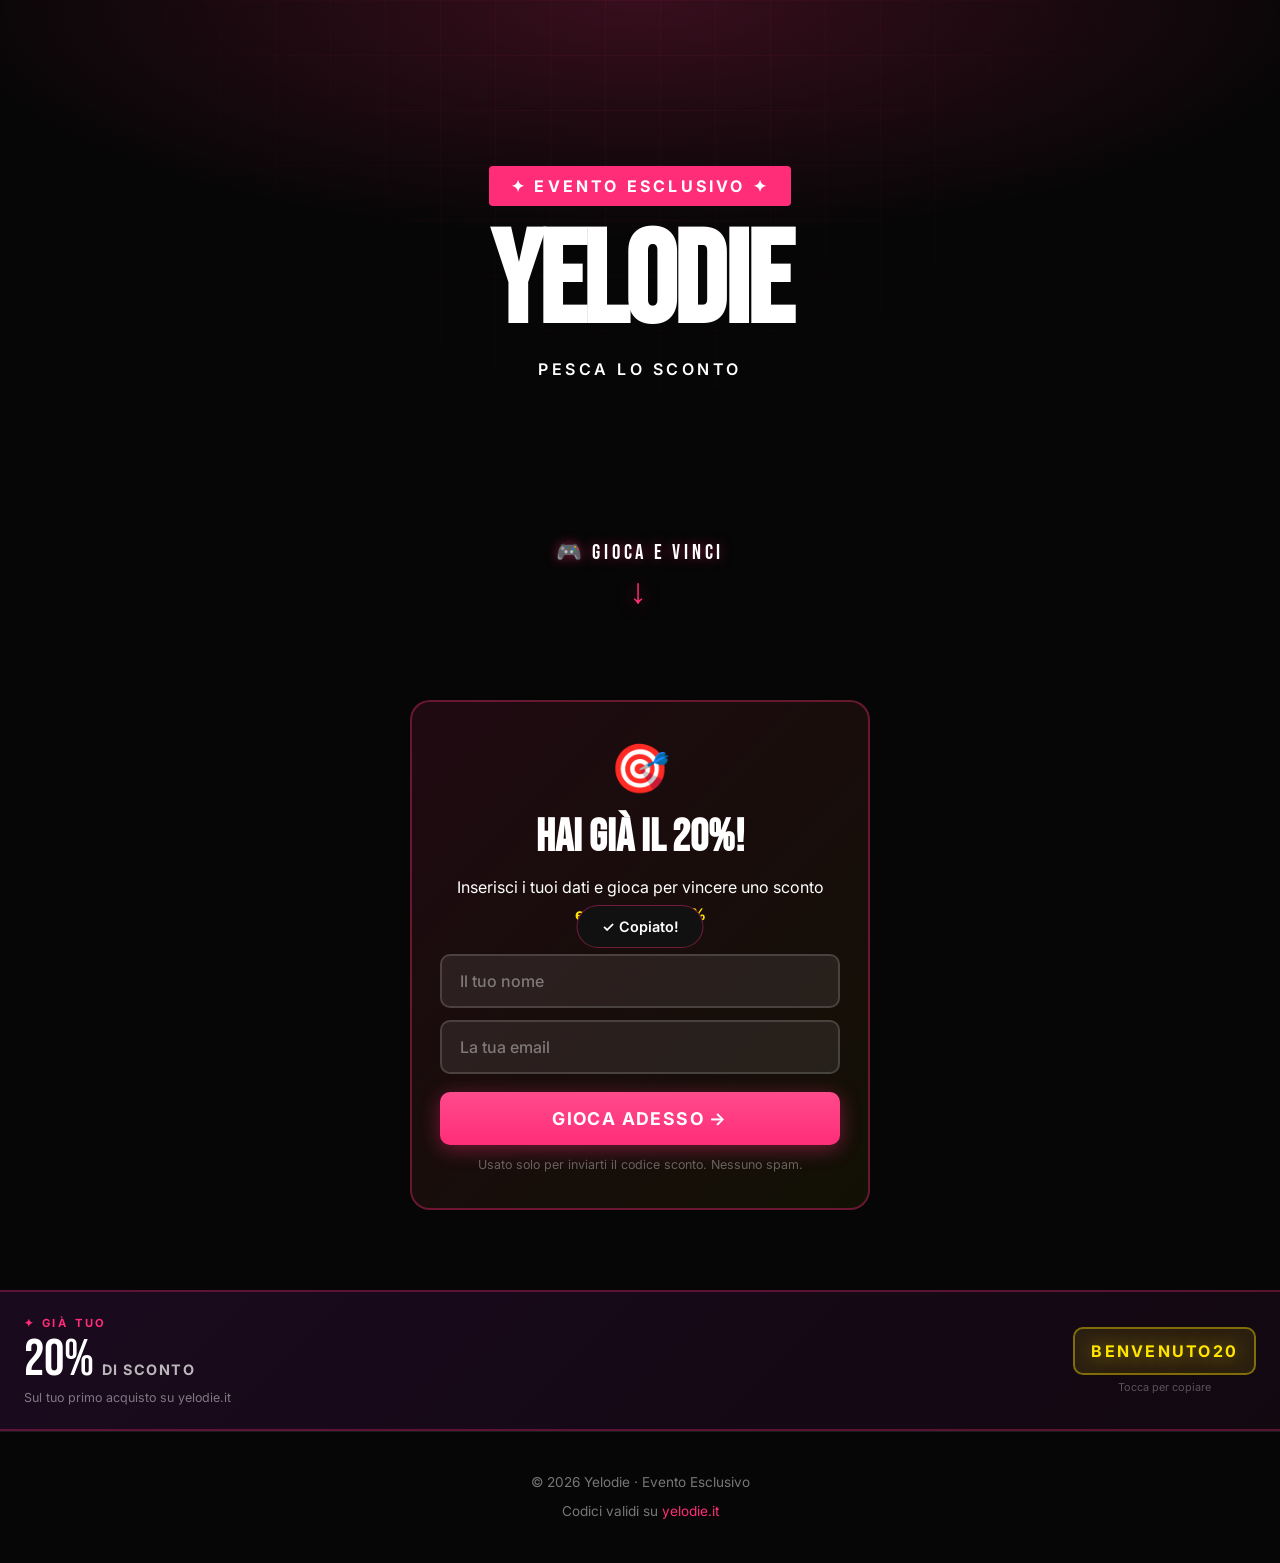
==== index.html @ d53cf32e "Remove closing div tag from index.html" ====
<!DOCTYPE html>
<html lang="it">
<head>
  <meta charset="UTF-8" />
  <meta name="viewport" content="width=device-width, initial-scale=1.0, maximum-scale=1.0" />
  <title>Yelodie × Evento Esclusivo</title>
  <link rel="stylesheet" href="style.css" />
  <link href="https://fonts.googleapis.com/css2?family=Bebas+Neue&family=Inter:wght@400;600;700;900&display=swap" rel="stylesheet" />
</head>
<body>

  <!-- HERO -->
  <section class="hero">
    <div class="hero-bg"></div>
    <div class="hero-grid"></div>
    <div class="hero-content">
      <span class="event-tag">✦ Evento Esclusivo ✦</span>
      <h1 class="hero-title">
        YELODIE
        <span class="accent"></span>
      </h1>
      <p class="hero-subtitle">PESCA LO SCONTO</p>
      <div class="hero-info">
        </div>
    </div>
    <div class="scroll-hint">
      <div class="scroll-line"></div>
      🎮 GIOCA E VINCI
      <div class="scroll-arrow">↓</div>
    </div>
  </section>


  <!-- FORM EMAIL -->
  <section class="form-section" id="formSection">
    <div class="form-box">
      <div class="form-icon">🎯</div>
      <h2 class="form-title">HAI GIÀ IL 20%!</h2>
      <p class="form-desc">Inserisci i tuoi dati e gioca per vincere uno sconto <strong>extra fino al 50%</strong></p>
      <div class="form-fields">
        <input type="text"  id="inputNome"  class="form-input" placeholder="Il tuo nome" autocomplete="given-name" />
        <input type="email" id="inputEmail" class="form-input" placeholder="La tua email" autocomplete="email" />
      </div>
      <button class="form-btn" onclick="submitForm()">GIOCA ADESSO →</button>
      <p class="form-privacy">Usato solo per inviarti il codice sconto. Nessuno spam.</p>
    </div>
  </section>

  <!-- ARCADE -->
  <section class="arcade-section" id="arcadeSection" style="display:none;">
    <span class="section-label">✦ Mini Gioco ✦</span>
    <h2 class="section-title">PESCA<br>LO SCONTO</h2>
    <p class="section-desc">
      Premi <strong>GIOCA</strong> per far partire la gru, poi premi <strong>FERMA</strong> al momento giusto!
    </p>

    <div class="machine-wrapper">
      <div class="machine" id="machine">
        <div class="machine-top">
          <span class="machine-brand">YELODIE CLAW</span>
          <div class="machine-lights">
            <div class="light"></div><div class="light"></div>
            <div class="light"></div><div class="light"></div>
          </div>
        </div>

        <div class="machine-glass" id="glass">
          <div class="claw-rail"></div>
          <!-- Claw -->
          <div class="claw-arm" id="clawArm">
            <div class="claw-wire" id="clawWire"></div>
            <div class="claw-head">
              <div class="claw-prong lp"></div>
              <div class="claw-prong mp"></div>
              <div class="claw-prong rp"></div>
            </div>
          </div>
          <!-- Balls -->
          <div class="pb ball-25" id="b25a" style="left:8%;bottom:62%">25%</div>
          <div class="pb ball-25" id="b25b" style="left:30%;bottom:45%">25%</div>
          <div class="pb ball-25" id="b25c" style="left:54%;bottom:58%">25%</div>
          <div class="pb ball-25" id="b25d" style="left:72%;bottom:40%">25%</div>
          <div class="pb ball-30" id="b30a" style="left:18%;bottom:26%">30%</div>
          <div class="pb ball-30" id="b30b" style="left:62%;bottom:24%">30%</div>
          <div class="pb ball-35" id="b35"  style="left:40%;bottom:12%">35%</div>
          <div class="pb ball-40" id="b40"  style="left:78%;bottom:10%">40%</div>
          <div class="pb ball-45" id="b45"  style="left:22%;bottom:10%">45%</div>
          <div class="pb ball-50" id="b50"  style="left:50%;bottom:6%">50%</div>
        </div>

        <div class="machine-bottom">
          <button class="play-btn" id="playBtn" onclick="handleBtn()">🎮 GIOCA</button>
        </div>
      </div>
    </div>

    <!-- No win -->
    <div class="no-win-box" id="noWinBox" style="display:none;">
      <p class="no-win-text" id="noWinText">Non hai preso niente! Riprova 🎯</p>
    </div>

    <!-- Ultimo premio -->
    <div class="last-prize-box" id="lastPrizeBox" style="display:none;">
      <div class="last-prize-label">🏆 SCONTO EXTRA VINTO</div>
      <div class="last-prize-amount" id="lastPrizeAmount">25%</div>
      <div class="last-prize-sub">Sommalo al tuo 20% garantito!</div>
      <div class="last-prize-code" id="lastPrizeCode" onclick="copyLastCode()">COSMO25FBK</div>
      <p class="copy-hint">Tocca il codice per copiarlo</p>
    </div>
  </section>

  <!-- MODAL VINTO -->
  <div class="modal-overlay" id="modalOverlay">
    <div class="modal">
      <div class="modal-bar"></div>
      <div class="modal-emoji" id="mEmoji">🎉</div>
      <div class="modal-title">HAI VINTO!</div>
      <div class="modal-prize" id="mPrize">25%</div>
      <p class="modal-desc" id="mDesc">Usa il codice su yelodie.it</p>
      <div class="modal-code-label">IL TUO CODICE SCONTO</div>
      <div class="modal-code" id="mCode" onclick="copyCode()">COSMO25FBK</div>
      <p class="copy-hint">Tocca per copiare</p>
      <button class="modal-close" onclick="closeModal()">Chiudi →</button>
    </div>
  </div>

  <!-- TOAST -->
  <div class="toast" id="toast">✓ Copiato!</div>

    <!-- BANNER 20% -->
  <section class="banner-20">
    <div class="banner-left">
      <span class="banner-tag">✦ GIÀ TUO</span>
      <div class="banner-pct">20% <span class="banner-pct-label">DI SCONTO</span></div>
      <p class="banner-sub">Sul tuo primo acquisto su yelodie.it</p>
    </div>
    <div class="banner-right">
      <div class="banner-code" onclick="copyBannerCode()">BENVENUTO20</div>
      <p class="banner-copy-hint">Tocca per copiare</p>
    </div>
  </section>

  <!-- FOOTER -->
  <footer>
    <p>© 2026 Yelodie · Evento Esclusivo</p>
    <p>Codici validi su <a href="https://yelodie.it">yelodie.it</a></p>
  </footer>

<script>
const SHEET_URL = 'https://script.google.com/macros/s/AKfycbxO4xCHRSgabevQDEUyM0PKO_aLv2AO-v0N8c-eRLVL5BZCHzT-ZhnQfgWT4xios9XHCg/exec';
const KEY       = 'yelodie_plays';
const KEY_WON   = 'yelodie_won';
const KEY_USER  = 'yelodie_user';

let plays    = parseInt(localStorage.getItem(KEY) || '0');
let wonList  = (localStorage.getItem(KEY_WON) || '').split(',').filter(Boolean);
let userData = JSON.parse(localStorage.getItem(KEY_USER) || 'null');
let busy     = false;
let curCode  = '';

// Stato gru
let clawMoving   = false;  // sta scorrendo sinistra/destra
let clawX        = 50;     // posizione % attuale
let clawDir      = 1;      // direzione: 1=destra, -1=sinistra
let clawSpeed    = 0.4;    // % per frame
let animFrame    = null;

const ALL_PRIZES = [
  { amount:'50%', code:'SHOW50NXT',   desc:'INCREDIBILE! 50% extra — totale 70% su tutto!', emoji:'👑', ballIds:['b50'],              catchZone: 0.001 },
  { amount:'45%', code:'EXPO45WQR',   desc:'Fantastico! 45% extra sul sito Yelodie!',        emoji:'🔥', ballIds:['b45'],              catchZone: 0.005 },
  { amount:'40%', code:'FIERA40KPM',  desc:'Wow! 40% di sconto extra!',                      emoji:'💎', ballIds:['b40'],              catchZone: 0.015   },
  { amount:'35%', code:'BOLOGNA35ZV', desc:'Ottimo! 35% extra da usare su yelodie.it!',      emoji:'⭐', ballIds:['b35'],              catchZone: 0.1 },
  { amount:'30%', code:'PROF30XNQ',   desc:'Bravo! Hai pescato il 30% di sconto extra!',     emoji:'🎯', ballIds:['b30a','b30b'],      catchZone: 0.3  },
  { amount:'25%', code:'COSMO25FBK',  desc:'Hai pescato il 25% extra! Sommalo al 20%!',      emoji:'🎉', ballIds:['b25a','b25b','b25c','b25d'], catchZone: 1  },
];

// Posizioni delle palline (left% del centro pallina)
const BALL_POSITIONS = {
  b25a: 8+3,  b25b: 30+3, b25c: 54+3, b25d: 72+3,
  b30a: 18+3, b30b: 62+3,
  b35: 40+3,
  b40: 78+3,
  b45: 22+3,
  b50: 50+3
};

const sleep = ms => new Promise(r => setTimeout(r, ms));

// ── INIT ──────────────────────────────────────────────
if (userData) showArcade();

wonList.forEach(amt => hideBalls(amt));

const lastWon = localStorage.getItem('yelodie_last_won');
if (lastWon) {
  try {
    const lw = JSON.parse(lastWon);
    showLastPrize(lw.amount, lw.code);
  } catch(e) {}
}

// ── FORM ──────────────────────────────────────────────
function submitForm() {
  const nome  = document.getElementById('inputNome').value.trim();
  const email = document.getElementById('inputEmail').value.trim();

  if (!nome) { showToast('Inserisci il tuo nome!'); return; }
  if (!email || !email.includes('@')) { showToast('Email non valida!'); return; }

  userData = { nome, email };
  localStorage.setItem(KEY_USER, JSON.stringify(userData));
  showArcade();
}

function showArcade() {
  document.getElementById('formSection').style.display  = 'none';
  document.getElementById('arcadeSection').style.display = 'flex';
}

// ── CLAW MOVEMENT ─────────────────────────────────────
function startClawMovement() {
  clawMoving = true;
  clawX      = 10;
  clawDir    = 1;
  clawSpeed  = 0.35;
  moveClaw();
}

function moveClaw() {
  if (!clawMoving) return;

  clawX += clawDir * clawSpeed;
  if (clawX >= 90) { clawX = 90; clawDir = -1; }
  if (clawX <= 10) { clawX = 10; clawDir =  1; }

  const arm = document.getElementById('clawArm');
  const gw  = document.getElementById('glass').offsetWidth;
  const offset = (clawX / 100) * gw - gw / 2;
  arm.style.transition = 'none';
  arm.style.transform  = `translateX(calc(-50% + ${offset}px))`;

  animFrame = requestAnimationFrame(moveClaw);
}

function stopClawMovement() {
  clawMoving = false;
  if (animFrame) cancelAnimationFrame(animFrame);
}

// ── BUTTON HANDLER ────────────────────────────────────
function handleBtn() {
  if (busy) return;

  const btn = document.getElementById('playBtn');

  if (!clawMoving) {
    // Avvia movimento
    document.getElementById('noWinBox').style.display = 'none';
    btn.textContent = '✋ FERMA!';
    btn.className   = 'play-btn stop-btn';
    startClawMovement();
  } else {
    // Ferma e scendi
    stopClawMovement();
    btn.disabled = true;
    btn.textContent = '⏳ ...';
    dropClaw();
  }
}

// ── DROP & CATCH ──────────────────────────────────────
async function dropClaw() {
  busy = true;
  plays++;
  localStorage.setItem(KEY, plays);

  const arm  = document.getElementById('clawArm');
  const wire = document.getElementById('clawWire');
  const mach = document.getElementById('machine');

  // Determina quale pallina è sotto la gru
  const prize = getClosestPrize(clawX);

  // Scendi
  wire.style.transition = 'height .45s ease-in';
  wire.style.height = '160px';
  arm.classList.add('grab');
  await sleep(500);

  if (prize) {
    // PRESA! Aggancia pallina
    const grabbed = createGrabbedBall(prize, arm);
    await sleep(300);

    // Risali
    wire.style.transition = 'height .5s ease-out';
    wire.style.height = '26px';
    await sleep(560);

    // Shake
    mach.classList.add('shake');
    await sleep(430);
    mach.classList.remove('shake');

    arm.classList.remove('grab');
    if (grabbed) grabbed.remove();

    // Registra vincita
    wonList.push(prize.amount);
    localStorage.setItem(KEY_WON, wonList.join(','));
    localStorage.setItem('yelodie_last_won', JSON.stringify({amount: prize.amount, code: prize.code}));
    hideBalls(prize.amount);

    // Traccia su Sheet
    trackEvent('VINTO', prize.amount, prize.code);

    fireParticles();
    openModal(prize);
    showLastPrize(prize.amount, prize.code);

  } else {
    // Mancato
    await sleep(300);
    wire.style.transition = 'height .45s ease-out';
    wire.style.height = '26px';
    await sleep(500);

    mach.classList.add('shake');
    await sleep(430);
    mach.classList.remove('shake');
    arm.classList.remove('grab');

    // Traccia su Sheet
    trackEvent('NON VINTO', '', '');

    // Messaggio
    const next = getNextTarget();
    const box  = document.getElementById('noWinBox');
    const txt  = document.getElementById('noWinText');
    txt.textContent = next
      ? `Non hai preso niente! Riprova per il ${next.amount} 🎯`
      : 'Hai già vinto tutti i premi! 🏆';
    box.style.display = 'block';
  }

  // Reset bottone
  const btn = document.getElementById('playBtn');
  btn.disabled    = false;
  btn.className   = 'play-btn';
  btn.textContent = '🎮 GIOCA';

  // Riporta gru al centro
  arm.style.transition = 'transform .5s ease';
  arm.style.transform  = 'translateX(-50%)';
  clawX = 50;

  busy = false;
}

// ── PRIZE DETECTION ───────────────────────────────────
function getClosestPrize(cx) {
  const avail = ALL_PRIZES.filter(p => !wonList.includes(p.amount));

  let best = null;
  let bestDist = Infinity;

  avail.forEach(prize => {
    prize.ballIds.forEach(id => {
      const el = document.getElementById(id);
      if (!el || el.style.opacity === '0') return;
      const ballCenter = BALL_POSITIONS[id];
      const dist = Math.abs(cx - ballCenter);
      if (dist < prize.catchZone && dist < bestDist) {
        bestDist = dist;
        best = prize;
      }
    });
  });

  return best;
}

function getNextTarget() {
  const avail = ALL_PRIZES.filter(p => !wonList.includes(p.amount));
  return avail.length ? avail[avail.length - 1] : null;
}

// ── TRACKING ──────────────────────────────────────────
function trackEvent(esito, premio, codice) {
  if (!userData) return;
  try {
    const params = new URLSearchParams({
      nome:    userData.nome,
      email:   userData.email,
      esito:   esito,
      premio:  premio,
      codice:  codice,
      giocata: plays
    });
    const img = new Image();
    img.src = SHEET_URL + '?' + params.toString();
  } catch(e) {}
}

// ── UI HELPERS ────────────────────────────────────────
function hideBalls(amount) {
  const p = ALL_PRIZES.find(x => x.amount === amount);
  if (!p) return;
  p.ballIds.forEach(id => {
    const el = document.getElementById(id);
    if (el) { el.style.opacity = '0'; el.style.pointerEvents = 'none'; }
  });
}

function createGrabbedBall(prize, arm) {
  try {
    const cls = {
      '25%':'ball-25','30%':'ball-30','35%':'ball-35',
      '40%':'ball-40','45%':'ball-45','50%':'ball-50'
    }[prize.amount] || 'ball-25';
    const ball = document.createElement('div');
    ball.className = 'pb ' + cls;
    ball.textContent = prize.amount;
    ball.style.cssText = 'position:absolute;bottom:-2px;left:50%;transform:translateX(-50%);z-index:12;pointer-events:none;animation:none;';
    arm.appendChild(ball);
    return ball;
  } catch(e) { return null; }
}

function showLastPrize(amount, code) {
  document.getElementById('lastPrizeBox').style.display = 'block';
  document.getElementById('lastPrizeAmount').textContent = amount;
  document.getElementById('lastPrizeCode').textContent   = code;
  curCode = code;
}

function openModal(p) {
  curCode = p.code;
  document.getElementById('mEmoji').textContent = p.emoji;
  document.getElementById('mPrize').textContent = p.amount;
  document.getElementById('mDesc').textContent  = p.desc;
  document.getElementById('mCode').textContent  = p.code;
  document.getElementById('modalOverlay').classList.add('open');
}

function closeModal() {
  document.getElementById('modalOverlay').classList.remove('open');
}

document.getElementById('modalOverlay').addEventListener('click', e => {
  if (e.target.id === 'modalOverlay') closeModal();
});

function copyCode() {
  navigator.clipboard.writeText(curCode)
    .then(() => showToast('✓ "' + curCode + '" copiato!'))
    .catch(() => showToast('Copia: ' + curCode));
}

function copyLastCode() {
  const code = document.getElementById('lastPrizeCode').textContent;
  navigator.clipboard.writeText(code)
    .then(() => showToast('✓ "' + code + '" copiato!'))
    .catch(() => showToast('Copia: ' + code));
}

let toastT;
function showToast(msg) {
  const t = document.getElementById('toast');
  t.textContent = msg;
  t.classList.add('show');
  clearTimeout(toastT);
  toastT = setTimeout(() => t.classList.remove('show'), 2800);
}

function fireParticles() {
  const colors = ['#FF2D78','#FFE500','#ffffff','#00c97a','#ff9800'];
  const ox = window.innerWidth / 2, oy = window.innerHeight * 0.42;
  for (let i = 0; i < 28; i++) {
    const a = Math.random()*Math.PI*2, d = 70+Math.random()*140, sz = 6+Math.random()*9;
    const p = document.createElement('div');
    p.style.cssText = `position:fixed;border-radius:50%;pointer-events:none;z-index:9000;
      width:${sz}px;height:${sz}px;background:${colors[Math.floor(Math.random()*colors.length)]};
      left:${ox}px;top:${oy}px;
      --dx:${Math.cos(a)*d}px;--dy:${Math.sin(a)*d}px;
      animation:pfly .85s ease forwards;`;
    document.body.appendChild(p);
    setTimeout(() => p.remove(), 900);
  }
}



function copyBannerCode() {
  navigator.clipboard.writeText('BENVENUTO20')
    .then(() => showToast('✓ "BENVENUTO20" copiato!'))
    .catch(() => showToast('Codice: BENVENUTO20'));
}
</script>
<style>
@keyframes pfly {
  0%   { transform:translate(0,0) scale(1); opacity:1 }
  100% { transform:translate(var(--dx),var(--dy)) scale(0); opacity:0 }
}
</style>
</body>
</html>
---- style.css ----
@import url('https://fonts.googleapis.com/css2?family=Bebas+Neue&family=Inter:wght@400;600;700;900&display=swap');

:root {
  --pink: #FF2D78;
  --yellow: #FFE500;
  --dark: #0D0D0D;
  --darker: #060606;
  --neon: 0 0 18px rgba(255,45,120,.55), 0 0 50px rgba(255,45,120,.18);
  --yglow: 0 0 18px rgba(255,229,0,.55), 0 0 50px rgba(255,229,0,.18);
}

*, *::before, *::after { box-sizing: border-box; margin: 0; padding: 0; }
html, body { width: 100%; overflow-x: hidden; }

body {
  background: var(--darker);
  color: #ffffff;
  font-family: 'Inter', sans-serif;
  font-size: 16px;
  -webkit-font-smoothing: antialiased;
}

/* ═══ HERO ═══ */
.hero {
  position: relative;
  min-height: 70svh;
  display: flex;
  flex-direction: column;
  align-items: center;
  justify-content: center;
  text-align: center;
  padding: 20px 20px 90px;
  overflow: hidden;
  background: var(--darker);
}
.hero-bg {
  position: absolute; inset: 0;
  background:
    radial-gradient(ellipse 80% 55% at 50% 0%, rgba(255,45,120,.2) 0%, transparent 70%),
    var(--darker);
}
.hero-grid {
  position: absolute; inset: 0;
  background-image:
    linear-gradient(rgba(255,45,120,.06) 1px, transparent 1px),
    linear-gradient(90deg, rgba(255,45,120,.06) 1px, transparent 1px);
  background-size: 55px 55px;
  mask-image: radial-gradient(ellipse at 50% 0%, black 0%, transparent 70%);
  -webkit-mask-image: radial-gradient(ellipse at 50% 0%, black 0%, transparent 70%);
}
.hero-content { position: relative; z-index: 1; }

.event-tag {
  display: inline-block;
  background: var(--pink);
  color: #fff;
  font-family: 'Inter', sans-serif;
  font-size: 1rem;
  font-weight: 700;
  letter-spacing: .2em;
  text-transform: uppercase;
  padding: 10px 22px;
  border-radius: 4px;
  margin-bottom: 20px;
  animation: fdDown .6s ease both;
}
.hero-title {
  font-family: 'Bebas Neue', sans-serif;
  font-size: clamp(52px, 14vw, 130px);
  line-height: .9;
  letter-spacing: -.02em;
  color: #ffffff;
  animation: fdDown .7s ease .1s both;
}
.hero-title .accent {
  display: block;
  color: var(--pink);
  text-shadow: var(--neon);
}
.hero-subtitle {
  font-size: 1rem;
  font-weight: 600;
  letter-spacing: .22em;
  text-transform: uppercase;
  color: #ffffff;
  margin-top: 16px;
  animation: fdDown .7s ease .2s both;
}
.hero-info {
  display: flex;
  gap: 36px;
  justify-content: center;
  flex-wrap: wrap;
  margin-top: 16px;
  animation: fdDown .7s ease .3s both;
}
.info-label {
  display: block;
  font-size: .75rem;
  font-weight: 600;
  letter-spacing: .2em;
  text-transform: uppercase;
  color: rgba(255,255,255,.5);
  margin-bottom: 4px;
}
.info-value {
  font-family: 'Bebas Neue', sans-serif;
  font-size: 1.6rem;
  letter-spacing: .06em;
  color: var(--yellow);
  text-shadow: var(--yglow);
}
.scroll-hint {
  position: absolute;
  bottom: 20px;
  left: 50%;
  transform: translateX(-50%);
  display: flex;
  flex-direction: column;
  align-items: center;
  gap: 10px;
  font-family: 'Bebas Neue', sans-serif;
  font-size: 1.3rem;
  letter-spacing: .18em;
  text-transform: uppercase;
  color: #ffffff;
  text-shadow: 0 0 12px rgba(255,45,120,.5);
  animation: fdIn 1s ease 1s both;
}
.scroll-line { display: none; }
.scroll-arrow {
  font-size: 2.2rem;
  color: var(--pink);
  text-shadow: var(--neon);
  animation: bounceArrow 1.2s ease-in-out infinite;
  line-height: 1;
}

/* ═══ ARCADE ═══ */
.arcade-section {
  background: var(--darker);
  padding: 40px 20px 80px;
  display: flex;
  flex-direction: column;
  align-items: center;
}
.section-label {
  font-size: .85rem;
  font-weight: 700;
  letter-spacing: .3em;
  text-transform: uppercase;
  color: var(--pink);
  margin-bottom: 14px;
}
.section-title {
  font-family: 'Bebas Neue', sans-serif;
  font-size: clamp(48px, 10vw, 90px);
  line-height: 1;
  text-align: center;
  color: #ffffff;
  margin-bottom: 16px;
}
.section-desc {
  font-size: 1rem;
  font-weight: 400;
  color: #ffffff;
  text-align: center;
  max-width: 460px;
  line-height: 1.7;
  margin-bottom: 44px;
}
.section-desc strong { color: var(--yellow); font-weight: 700; }

/* ═══ MACHINE ═══ */
.machine-wrapper { width: 100%; max-width: 460px; }
.machine {
  background: linear-gradient(180deg, #1a0a1e 0%, #0f0a15 100%);
  border: 2px solid rgba(255,45,120,.35);
  border-radius: 18px 18px 8px 8px;
  overflow: hidden;
  box-shadow: 0 0 0 1px rgba(255,45,120,.1), 0 20px 70px rgba(0,0,0,.6);
}
.machine.shake { animation: mshake .4s ease; }

.machine-top {
  background: linear-gradient(90deg, var(--pink), #c4005a);
  padding: 12px 18px;
  display: flex;
  align-items: center;
  justify-content: space-between;
}
.machine-brand {
  font-family: 'Bebas Neue', sans-serif;
  font-size: 1.6rem;
  letter-spacing: .08em;
  color: #fff;
}
.machine-lights { display: flex; gap: 6px; }
.light {
  width: 11px; height: 11px;
  border-radius: 50%;
  background: var(--yellow);
  box-shadow: 0 0 7px var(--yellow);
  animation: blink 1.6s ease-in-out infinite;
}
.light:nth-child(2){animation-delay:.3s}
.light:nth-child(3){animation-delay:.6s}
.light:nth-child(4){animation-delay:.9s}

.machine-glass {
  position: relative;
  height: 300px;
  background: linear-gradient(180deg, #150d20 0%, #0c0814 60%, #180d10 100%);
  overflow: hidden;
}
.machine-glass::before {
  content:'';
  position:absolute; inset:0;
  background: linear-gradient(105deg, rgba(255,255,255,.025) 0%, transparent 55%);
  z-index:5; pointer-events:none;
}
.claw-rail {
  position:absolute; top:0; left:0; right:0;
  height:14px;
  background: linear-gradient(180deg, #333 0%, #222 100%);
  border-bottom: 2px solid rgba(255,45,120,.4);
  z-index:8;
}
.claw-rail::after {
  content:''; position:absolute; top:50%; left:5%; right:5%;
  height:2px; background:rgba(255,45,120,.5); transform:translateY(-50%);
}
.claw-arm {
  position:absolute; top:0; left:50%;
  transform:translateX(-50%);
  display:flex; flex-direction:column; align-items:center;
  z-index:10; pointer-events:none;
}
.claw-wire {
  width:2px; height:26px;
  background: linear-gradient(to bottom, rgba(255,255,255,.65), rgba(255,255,255,.18));
}
.claw-head { display:flex; align-items:flex-end; gap:2px; }
.claw-prong {
  width:4px; height:20px;
  background: linear-gradient(to bottom, #ccc, #888);
  border-radius:0 0 4px 4px;
  transform-origin:top center;
  transition:transform .28s ease;
}
.lp{transform:rotate(-20deg)} .mp{transform:rotate(0deg)} .rp{transform:rotate(20deg)}
.claw-arm.grab .lp{transform:rotate(-36deg)} .claw-arm.grab .rp{transform:rotate(36deg)}

/* ═══ PRIZE BALLS ═══ */
.pb {
  position: absolute;
  width: 54px; height: 54px;
  border-radius: 50%;
  display: flex; align-items: center; justify-content: center;
  font-family: 'Inter', sans-serif;
  font-size: .72rem;
  font-weight: 900;
  color: #fff;
  box-shadow: inset 0 -4px 10px rgba(0,0,0,.4), inset 0 4px 8px rgba(255,255,255,.18);
  z-index: 6;
  animation: floatb 3s ease-in-out infinite;
}
.pb::after {
  content:''; position:absolute;
  top:8px; left:9px; width:12px; height:7px;
  background:rgba(255,255,255,.28); border-radius:50%; transform:rotate(-28deg);
}
.pb:nth-child(3){animation-delay:.5s} .pb:nth-child(4){animation-delay:1s}
.pb:nth-child(5){animation-delay:1.5s} .pb:nth-child(6){animation-delay:.2s}
.pb:nth-child(7){animation-delay:.8s} .pb:nth-child(8){animation-delay:1.2s}
.pb:nth-child(9){animation-delay:1.6s} .pb:nth-child(10){animation-delay:2s}

.ball-25  { background: linear-gradient(135deg, #00c97a, #00916b); }
.ball-30  { background: linear-gradient(135deg, #2196F3, #0d47a1); }
.ball-35  { background: linear-gradient(135deg, #ff9800, #e65100); }
.ball-40  { background: linear-gradient(135deg, #e91e63, #880e4f); }
.ball-45  { background: linear-gradient(135deg, #9c27b0, #4a0072); }
.ball-50  { background: linear-gradient(135deg, #FFE500, #ff9500); }

.machine-bottom {
  padding: 16px;
  display: flex;
  background: linear-gradient(180deg, #1a0a1e, #120810);
  border-top: 1px solid rgba(255,45,120,.2);
}
.play-btn {
  flex: 1;
  padding: 16px 20px;
  background: var(--pink);
  border: none;
  border-radius: 8px;
  color: #fff;
  font-family: 'Inter', sans-serif;
  font-size: 1.1rem;
  font-weight: 700;
  letter-spacing: .08em;
  cursor: pointer;
  box-shadow: 0 4px 18px rgba(255,45,120,.4);
  transition: transform .18s ease;
  -webkit-tap-highlight-color: transparent;
  position: relative; overflow: hidden;
}
.play-btn::before {
  content:''; position:absolute; inset:0;
  background:linear-gradient(180deg,rgba(255,255,255,.14) 0%,transparent 100%);
}
.play-btn:active:not(:disabled) { transform: scale(.97); }
.play-btn:disabled { opacity:.5; cursor:not-allowed; }
.retry-btn {
  background: rgba(255,255,255,.1) !important;
  box-shadow: none !important;
  border: 2px solid rgba(255,255,255,.3) !important;
}

/* ═══ NO WIN BOX ═══ */
.no-win-box {
  margin-top: 24px;
  width: 100%; max-width: 460px;
  background: rgba(255,255,255,.06);
  border: 1px solid rgba(255,255,255,.15);
  border-radius: 14px;
  padding: 20px 24px;
  text-align: center;
  animation: fdDown .4s ease both;
}
.no-win-text {
  font-size: 1rem;
  font-weight: 600;
  color: #ffffff;
  line-height: 1.6;
}

/* ═══ LAST PRIZE BOX ═══ */
.last-prize-box {
  margin-top: 28px;
  width: 100%; max-width: 460px;
  background: linear-gradient(135deg, rgba(255,45,120,.12), rgba(255,229,0,.06));
  border: 2px solid rgba(255,45,120,.4);
  border-radius: 18px;
  padding: 26px 22px;
  text-align: center;
  animation: fdDown .5s ease both;
}
.last-prize-label {
  font-size: .85rem;
  font-weight: 700;
  letter-spacing: .2em;
  text-transform: uppercase;
  color: #ffffff;
  margin-bottom: 10px;
}
.last-prize-amount {
  font-family: 'Bebas Neue', sans-serif;
  font-size: 5rem;
  line-height: 1;
  background: linear-gradient(135deg, #FFE500, #FF2D78);
  -webkit-background-clip: text;
  -webkit-text-fill-color: transparent;
  background-clip: text;
  filter: drop-shadow(0 0 14px rgba(255,229,0,.3));
  margin-bottom: 6px;
}
.last-prize-sub {
  font-size: .9rem;
  font-weight: 600;
  color: #ffffff;
  margin-bottom: 16px;
}
.last-prize-code {
  display: inline-block;
  background: rgba(255,229,0,.1);
  border: 2px solid rgba(255,229,0,.4);
  border-radius: 10px;
  padding: 14px 20px;
  font-family: 'Inter', sans-serif;
  font-size: 1.2rem;
  font-weight: 700;
  letter-spacing: .18em;
  color: var(--yellow);
  text-shadow: var(--yglow);
  cursor: pointer;
  -webkit-tap-highlight-color: transparent;
  margin-bottom: 8px;
}
.last-prize-code:active { background: rgba(255,229,0,.18); }
.copy-hint {
  font-size: .8rem;
  font-weight: 500;
  color: rgba(255,255,255,.5);
  margin-top: 6px;
}

/* ═══ MODAL ═══ */
.modal-overlay {
  position: fixed; inset: 0;
  background: rgba(0,0,0,0);
  z-index: 10000;
  display: flex; align-items: flex-end; justify-content: center;
  padding: 0 12px 16px;
  opacity: 0; visibility: hidden; pointer-events: none;
  transition: opacity .3s ease, background .3s ease, visibility 0s linear .3s;
}
.modal-overlay.open {
  opacity: 1; visibility: visible; pointer-events: all;
  background: rgba(0,0,0,.85);
  backdrop-filter: blur(10px);
  -webkit-backdrop-filter: blur(10px);
  transition: opacity .3s ease, background .3s ease, visibility 0s linear 0s;
}
.modal {
  background: #111;
  border: 2px solid rgba(255,45,120,.4);
  border-radius: 22px 22px 14px 14px;
  padding: 36px 24px 28px;
  width: 100%; max-width: 420px;
  text-align: center;
  position: relative; overflow: hidden;
  transform: translateY(40px) scale(.95);
  transition: transform .4s cubic-bezier(.34,1.56,.64,1);
}
.modal-overlay.open .modal { transform: translateY(0) scale(1); }
.modal-bar {
  position: absolute; top:0; left:0; right:0; height:4px;
  background: linear-gradient(90deg, var(--pink), var(--yellow), var(--pink));
  background-size: 200% 100%;
  animation: shimmer 2s linear infinite;
}
.modal-emoji { font-size: 3.5rem; margin-bottom: 10px; animation: bounce .55s ease .2s both; }
.modal-title {
  font-family: 'Bebas Neue', sans-serif;
  font-size: 2.5rem;
  color: #ffffff;
  margin-bottom: 6px;
}
.modal-prize {
  font-family: 'Bebas Neue', sans-serif;
  font-size: 5rem;
  line-height: 1;
  background: linear-gradient(135deg, var(--yellow), var(--pink));
  -webkit-background-clip: text;
  -webkit-text-fill-color: transparent;
  background-clip: text;
  animation: zoomin .45s cubic-bezier(.34,1.56,.64,1) .2s both;
  margin: 10px 0 16px;
}
.modal-desc {
  font-size: .95rem;
  font-weight: 500;
  color: #ffffff;
  line-height: 1.7;
  margin-bottom: 20px;
}
.modal-code-label {
  font-size: .75rem;
  font-weight: 700;
  letter-spacing: .24em;
  text-transform: uppercase;
  color: rgba(255,255,255,.5);
  margin-bottom: 10px;
}
.modal-code {
  background: rgba(255,229,0,.08);
  border: 2px solid rgba(255,229,0,.35);
  border-radius: 10px;
  padding: 14px 18px;
  font-family: 'Inter', sans-serif;
  font-size: 1.2rem;
  font-weight: 700;
  letter-spacing: .18em;
  color: var(--yellow);
  text-shadow: var(--yglow);
  cursor: pointer;
  -webkit-tap-highlight-color: transparent;
  display: block;
}
.modal-code:active { background: rgba(255,229,0,.15); }
.modal-close {
  width: 100%; margin-top: 18px;
  padding: 15px 20px;
  background: rgba(255,255,255,.07);
  border: 1px solid rgba(255,255,255,.15);
  border-radius: 10px;
  color: #ffffff;
  font-family: 'Inter', sans-serif;
  font-size: .95rem;
  font-weight: 600;
  cursor: pointer;
  -webkit-tap-highlight-color: transparent;
}
.modal-close:active { background: rgba(255,255,255,.12); }

/* ═══ TOAST ═══ */
.toast {
  position: fixed; bottom: 22px; left: 50%;
  transform: translateX(-50%) translateY(70px);
  background: #111;
  border: 1px solid rgba(255,45,120,.4);
  border-radius: 100px;
  padding: 12px 24px;
  font-size: .9rem;
  font-weight: 600;
  color: #ffffff;
  z-index: 20000;
  white-space: nowrap;
  transition: transform .38s cubic-bezier(.34,1.56,.64,1);
  pointer-events: none;
}
.toast.show { transform: translateX(-50%) translateY(0); }

/* ═══ FOOTER ═══ */
footer {
  padding: 36px 20px;
  text-align: center;
  border-top: 1px solid rgba(255,255,255,.08);
  background: var(--darker);
}
footer p {
  font-size: .85rem;
  color: rgba(255,255,255,.45);
  line-height: 2.2;
}
footer a { color: var(--pink); text-decoration: none; }

/* ═══ ANIMATIONS ═══ */
@keyframes fdDown { from{opacity:0;transform:translateY(-16px)} to{opacity:1;transform:translateY(0)} }
@keyframes fdIn   { from{opacity:0} to{opacity:1} }
@keyframes blink  { 0%,100%{opacity:1} 50%{opacity:.25} }
@keyframes floatb { 0%,100%{transform:translateY(0)} 50%{transform:translateY(-7px)} }
@keyframes shimmer{ from{background-position:0 0} to{background-position:200% 0} }
@keyframes bounce { 0%{transform:scale(0);opacity:0} 65%{transform:scale(1.2)} 100%{transform:scale(1);opacity:1} }
@keyframes zoomin { from{transform:scale(.5);opacity:0} to{transform:scale(1);opacity:1} }
@keyframes bounceArrow { 0%,100%{transform:translateY(0)} 50%{transform:translateY(8px)} }
@keyframes mshake { 0%,100%{transform:translateX(0)} 20%{transform:translateX(-4px)} 40%{transform:translateX(4px)} 60%{transform:translateX(-3px)} 80%{transform:translateX(3px)} }

/* ═══ MOBILE ═══ */
@media(max-width:480px){
  .hero{ padding:24px 16px 100px; }
  .hero-info{ gap:18px; }
  .arcade-section{ padding:50px 12px 70px; }
  .machine-glass{ height:260px; }
  .pb{ width:46px; height:46px; font-size:.65rem; }
  .machine-bottom{ padding:12px; }
  .play-btn{ font-size:1rem; padding:15px 14px; }
  .modal{ padding:28px 18px 22px; }
  .modal-prize{ font-size:4rem; }
  .last-prize-amount{ font-size:4rem; }
  .no-win-text{ font-size:.9rem; }
}
@media(max-width:360px){
  .machine-glass{ height:220px; }
  .pb{ width:40px; height:40px; font-size:.58rem; }
}

/* ═══ FORM SECTION ═══ */
.form-section {
  background: var(--darker);
  padding: 70px 20px 80px;
  display: flex;
  flex-direction: column;
  align-items: center;
}
.form-box {
  width: 100%;
  max-width: 460px;
  background: linear-gradient(135deg, rgba(255,45,120,.1), rgba(255,229,0,.05));
  border: 2px solid rgba(255,45,120,.35);
  border-radius: 20px;
  padding: 36px 28px;
  text-align: center;
}
.form-icon { font-size: 3rem; margin-bottom: 14px; }
.form-title {
  font-family: 'Bebas Neue', sans-serif;
  font-size: 2.8rem;
  color: #fff;
  margin-bottom: 10px;
}
.form-desc {
  font-size: 1rem;
  color: #fff;
  line-height: 1.7;
  margin-bottom: 26px;
}
.form-desc strong { color: var(--yellow); }
.form-fields {
  display: flex;
  flex-direction: column;
  gap: 12px;
  margin-bottom: 18px;
}
.form-input {
  width: 100%;
  padding: 15px 18px;
  background: rgba(255,255,255,.08);
  border: 2px solid rgba(255,255,255,.15);
  border-radius: 10px;
  color: #fff;
  font-family: 'Inter', sans-serif;
  font-size: 1rem;
  font-weight: 500;
  outline: none;
  transition: border-color .2s;
  -webkit-tap-highlight-color: transparent;
}
.form-input::placeholder { color: rgba(255,255,255,.4); }
.form-input:focus { border-color: var(--pink); }
.form-btn {
  width: 100%;
  padding: 16px 20px;
  background: var(--pink);
  border: none;
  border-radius: 10px;
  color: #fff;
  font-family: 'Inter', sans-serif;
  font-size: 1.1rem;
  font-weight: 700;
  letter-spacing: .08em;
  cursor: pointer;
  box-shadow: 0 4px 20px rgba(255,45,120,.4);
  -webkit-tap-highlight-color: transparent;
  position: relative; overflow: hidden;
}
.form-btn::before {
  content:''; position:absolute; inset:0;
  background:linear-gradient(180deg,rgba(255,255,255,.14) 0%,transparent 100%);
}
.form-btn:active { transform: scale(.98); }
.form-privacy {
  font-size: .78rem;
  color: rgba(255,255,255,.35);
  margin-top: 12px;
}

/* STOP BUTTON */
.stop-btn {
  background: #FFE500 !important;
  color: #000 !important;
  box-shadow: 0 4px 20px rgba(255,229,0,.5) !important;
  animation: pulse-btn .6s ease-in-out infinite !important;
}
@keyframes pulse-btn {
  0%,100% { transform: scale(1); }
  50%      { transform: scale(1.03); }
}

/* ARCADE SECTION flex */
.arcade-section { display: flex; }

@media(max-width:480px){
  .form-box { padding: 28px 18px; }
  .form-title { font-size: 2.2rem; }
  .form-input { padding: 13px 16px; font-size: .95rem; }
}

/* ═══ WELCOME MODAL ═══ */
.welcome-overlay {
  position: fixed; inset: 0;
  background: rgba(0,0,0,0);
  z-index: 20000;
  display: flex; align-items: center; justify-content: center;
  padding: 20px;
  opacity: 0; visibility: hidden; pointer-events: none;
  transition: opacity .3s ease, background .3s ease, visibility 0s linear .3s;
}
.welcome-overlay.open {
  opacity: 1; visibility: visible; pointer-events: all;
  background: rgba(0,0,0,.92);
  transition: opacity .3s ease, background .3s ease, visibility 0s linear 0s;
}
.welcome-modal {
  background: #111;
  border: 2px solid rgba(255,45,120,.5);
  border-radius: 24px;
  padding: 40px 28px 32px;
  width: 100%; max-width: 420px;
  text-align: center;
  position: relative; overflow: hidden;
  transform: scale(.9);
  transition: transform .4s cubic-bezier(.34,1.56,.64,1);
  box-shadow: 0 0 60px rgba(255,45,120,.3);
}
.welcome-overlay.open .welcome-modal { transform: scale(1); }
.welcome-bar {
  position: absolute; top:0; left:0; right:0; height:5px;
  background: linear-gradient(90deg, var(--pink), var(--yellow), var(--pink));
  background-size: 200% 100%;
  animation: shimmer 2s linear infinite;
}
.welcome-emoji { font-size: 3rem; margin-bottom: 12px; }
.welcome-title {
  font-family: 'Bebas Neue', sans-serif;
  font-size: 3rem; color: #fff; line-height: 1;
  margin-bottom: 4px;
}
.welcome-subtitle {
  font-family: 'Inter', sans-serif;
  font-size: 1rem; font-weight: 700;
  letter-spacing: .2em; text-transform: uppercase;
  color: rgba(255,255,255,.6);
  margin-bottom: 6px;
}
.welcome-pct {
  font-family: 'Bebas Neue', sans-serif;
  font-size: 7rem; line-height: 1;
  background: linear-gradient(135deg, var(--yellow), var(--pink));
  -webkit-background-clip: text; -webkit-text-fill-color: transparent;
  background-clip: text;
  filter: drop-shadow(0 0 20px rgba(255,229,0,.4));
  margin-bottom: 0;
}
.welcome-desc {
  font-family: 'Bebas Neue', sans-serif;
  font-size: 1.4rem; letter-spacing: .1em;
  color: #fff; margin-bottom: 20px;
}
.welcome-divider {
  width: 60px; height: 2px;
  background: rgba(255,45,120,.5);
  margin: 0 auto 20px;
  border-radius: 2px;
}
.welcome-extra {
  font-size: .95rem; font-weight: 500;
  color: rgba(255,255,255,.8);
  line-height: 1.7; margin-bottom: 24px;
}
.welcome-extra strong { color: var(--yellow); font-weight: 700; }
.welcome-btn {
  width: 100%; padding: 17px 20px;
  background: var(--pink);
  border: none; border-radius: 10px;
  color: #fff;
  font-family: 'Inter', sans-serif;
  font-size: 1rem; font-weight: 700;
  letter-spacing: .08em;
  cursor: pointer;
  box-shadow: 0 4px 20px rgba(255,45,120,.5);
  -webkit-tap-highlight-color: transparent;
  margin-bottom: 14px;
  position: relative; overflow: hidden;
}
.welcome-btn::before {
  content:''; position:absolute; inset:0;
  background: linear-gradient(180deg,rgba(255,255,255,.14) 0%,transparent 100%);
}
.welcome-btn:active { transform: scale(.98); }
.welcome-skip {
  font-size: .8rem; color: rgba(255,255,255,.35);
  cursor: pointer; text-decoration: underline;
  -webkit-tap-highlight-color: transparent;
}
.welcome-skip:active { color: rgba(255,255,255,.6); }

@media(max-width:480px){
  .welcome-modal { padding: 32px 20px 26px; }
  .welcome-pct { font-size: 5.5rem; }
  .welcome-title { font-size: 2.5rem; }
}

.welcome-code-inline {
  display: inline-block;
  background: rgba(255,229,0,.12);
  border: 1px solid rgba(255,229,0,.3);
  border-radius: 4px;
  padding: 2px 8px;
  font-family: 'Inter', sans-serif;
  font-weight: 700;
  letter-spacing: .1em;
  color: var(--yellow);
  font-size: .78rem;
  margin-left: 4px;
}

/* ═══ BANNER 20% ═══ */
.banner-20 {
  background: linear-gradient(135deg, #1a0a1e, #120810);
  border-top: 2px solid rgba(255,45,120,.3);
  border-bottom: 2px solid rgba(255,45,120,.3);
  padding: 24px 24px;
  display: flex;
  align-items: center;
  justify-content: space-between;
  gap: 20px;
}
.banner-left { flex: 1; }
.banner-tag {
  font-family: 'Inter', sans-serif;
  font-size: .7rem;
  font-weight: 700;
  letter-spacing: .25em;
  text-transform: uppercase;
  color: var(--pink);
  display: block;
  margin-bottom: 4px;
}
.banner-pct {
  font-family: 'Bebas Neue', sans-serif;
  font-size: 3.2rem;
  line-height: 1;
  color: #fff;
  display: flex;
  align-items: baseline;
  gap: 8px;
}
.banner-pct-label {
  font-family: 'Inter', sans-serif;
  font-size: .9rem;
  font-weight: 700;
  letter-spacing: .1em;
  color: rgba(255,255,255,.7);
}
.banner-sub {
  font-size: .78rem;
  color: rgba(255,255,255,.45);
  margin-top: 4px;
}
.banner-right {
  text-align: center;
  flex-shrink: 0;
}
.banner-code {
  background: rgba(255,229,0,.1);
  border: 2px solid rgba(255,229,0,.4);
  border-radius: 10px;
  padding: 12px 16px;
  font-family: 'Inter', sans-serif;
  font-size: 1rem;
  font-weight: 700;
  letter-spacing: .14em;
  color: var(--yellow);
  text-shadow: var(--yglow);
  cursor: pointer;
  -webkit-tap-highlight-color: transparent;
}
.banner-code:active { background: rgba(255,229,0,.18); }
.banner-copy-hint {
  font-size: .68rem;
  color: rgba(255,255,255,.3);
  margin-top: 5px;
}

@media(max-width:480px){
  .banner-20 { padding: 18px 16px; gap: 14px; }
  .banner-pct { font-size: 2.5rem; }
  .banner-code { font-size: .88rem; padding: 10px 12px; }
}
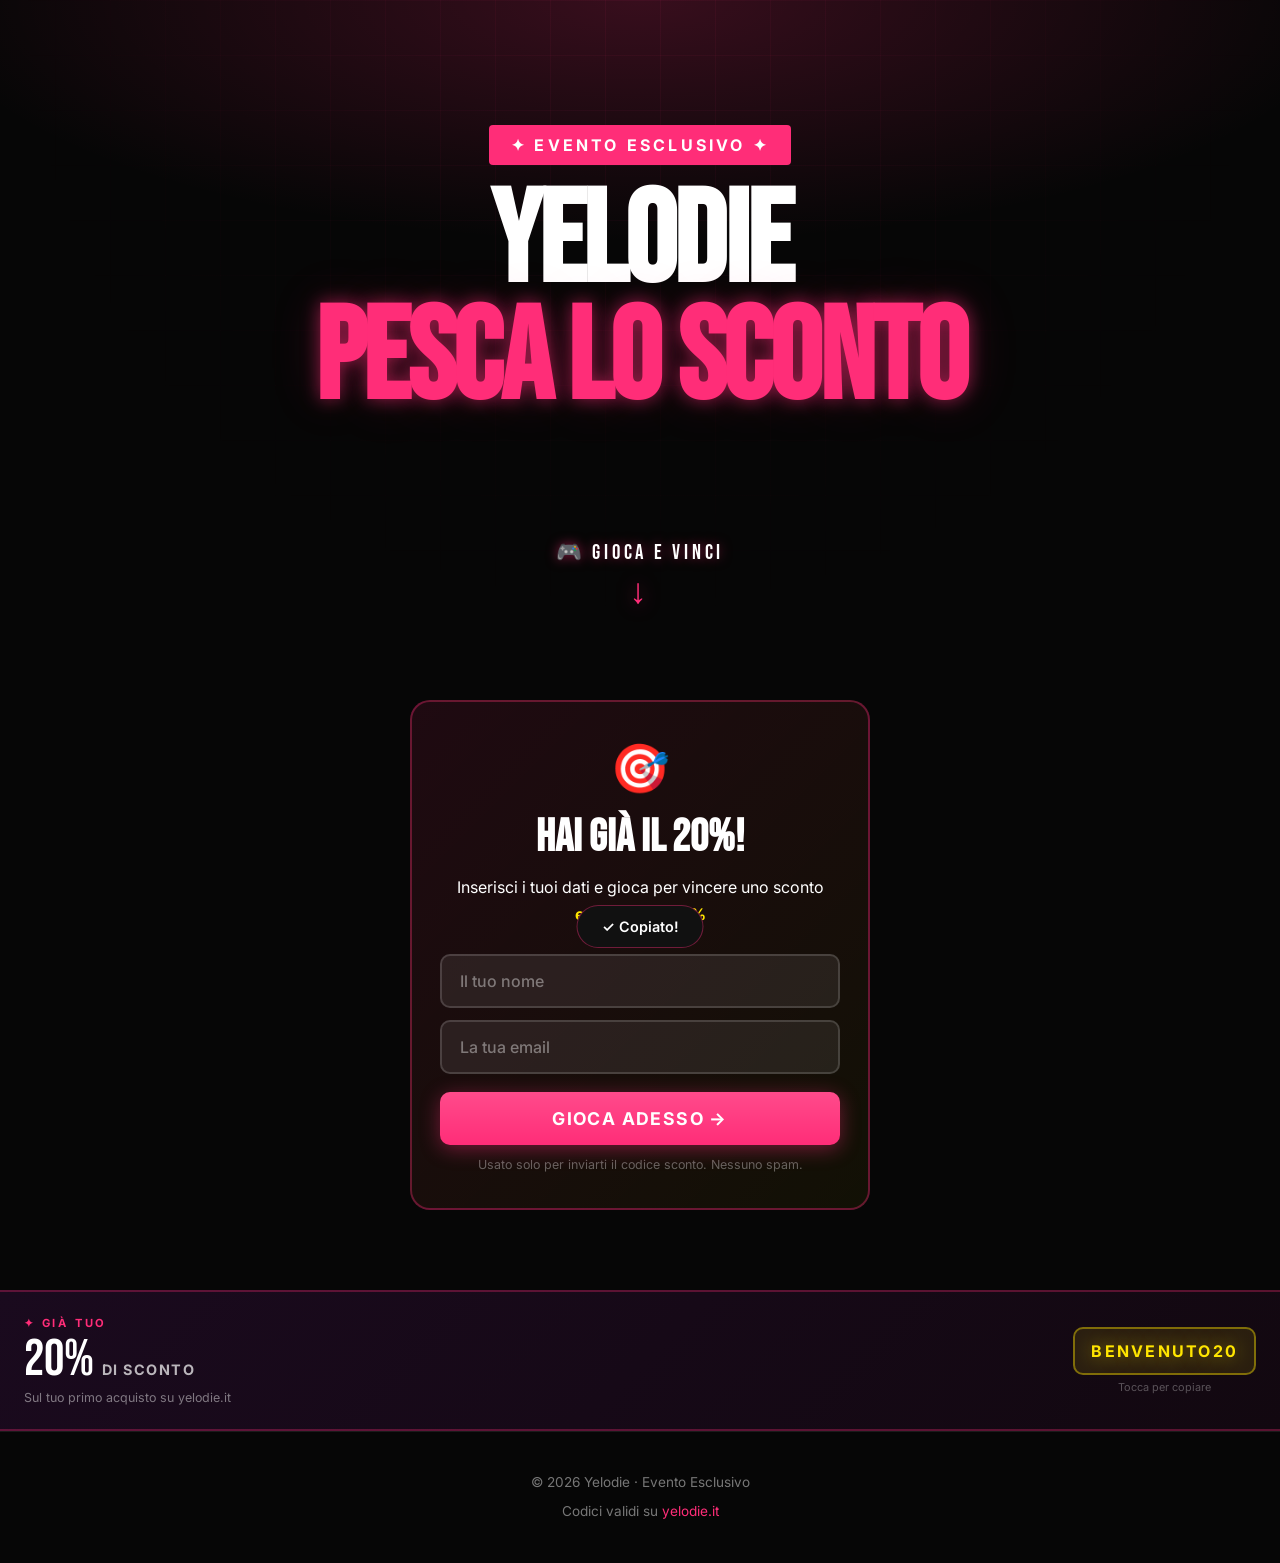
==== commit 1912201c: "Modify hero title and subtitle content Updated the hero title and subtitle to include 'PESCA LO SCON" ====
--- a/index.html
+++ b/index.html
@@ -17,9 +17,9 @@
       <span class="event-tag">✦ Evento Esclusivo ✦</span>
       <h1 class="hero-title">
         YELODIE
-        <span class="accent"></span>
+        <span class="accent">PESCA LO SCONTO</span>
       </h1>
-      <p class="hero-subtitle">PESCA LO SCONTO</p>
+      <p class="hero-subtitle"></p>
       <div class="hero-info">
         </div>
     </div>
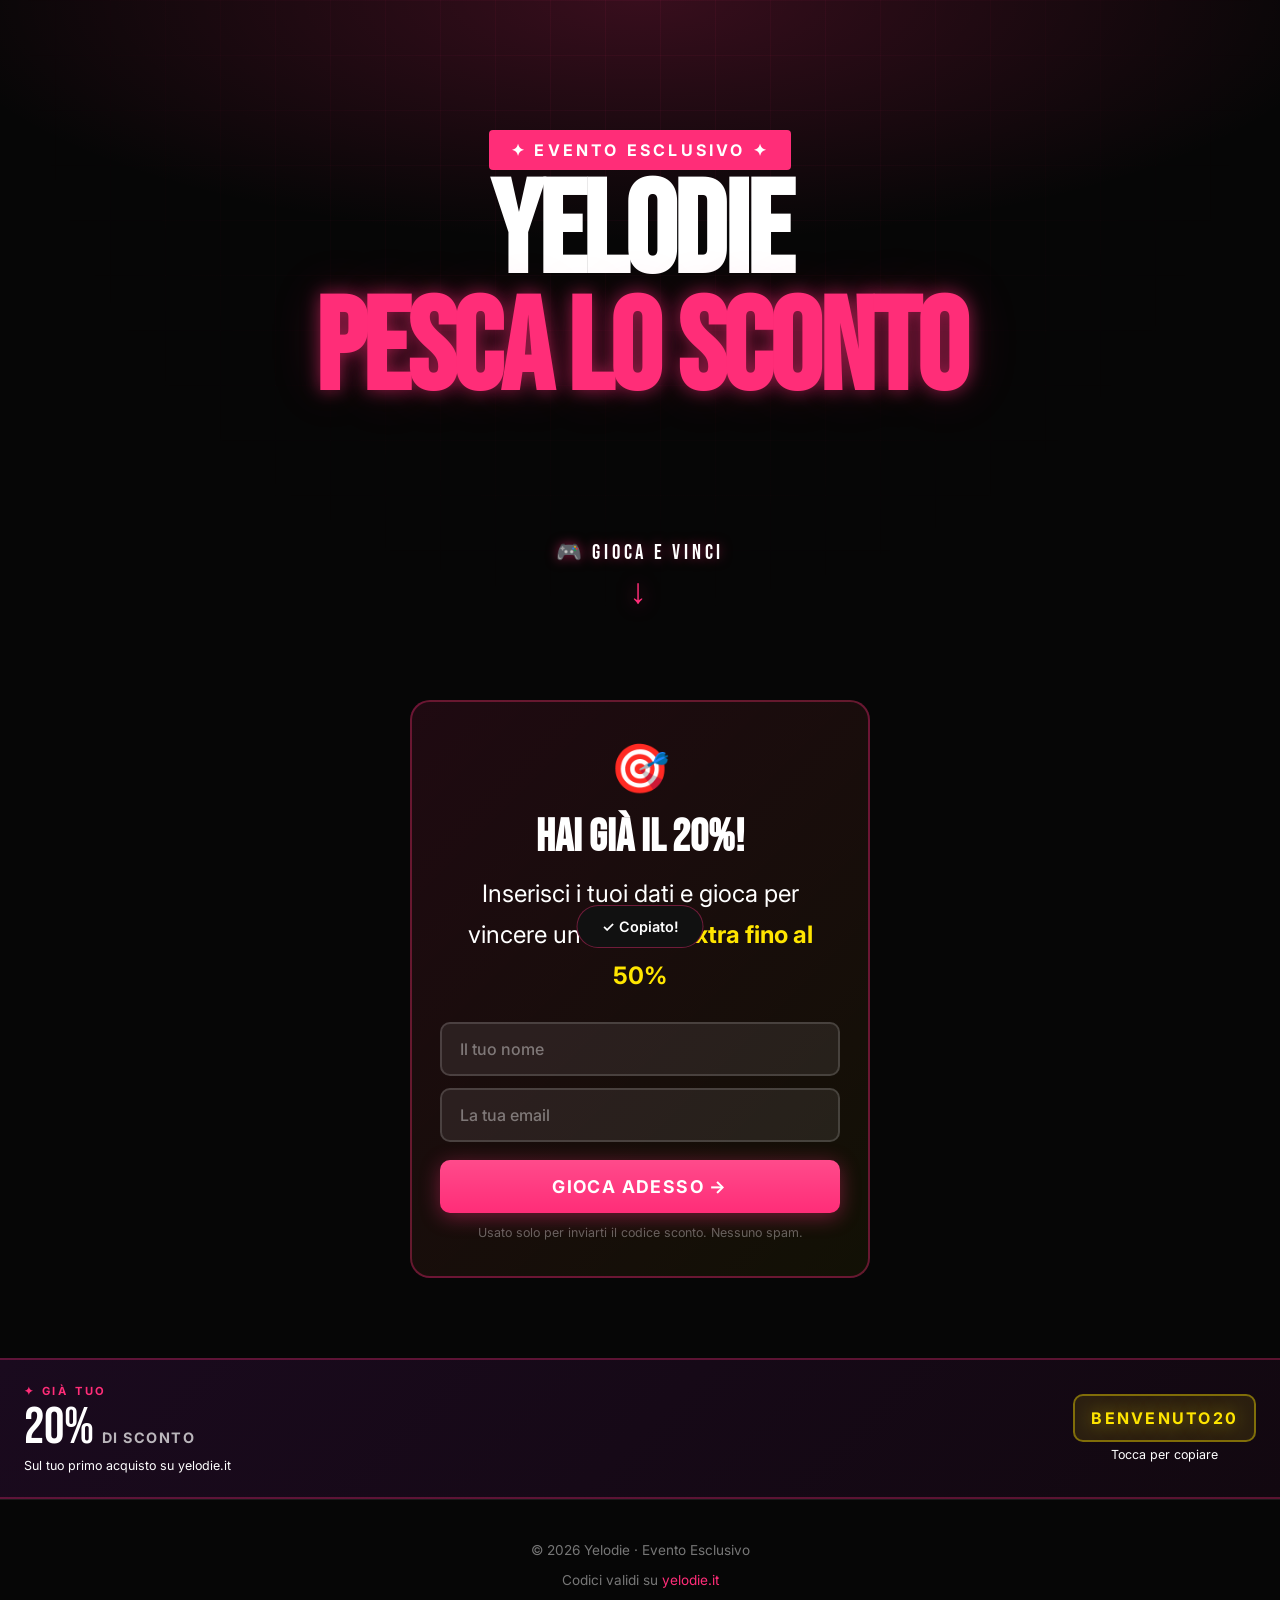
==== commit e8034255: "Update message text in index.html" ====
--- a/index.html
+++ b/index.html
@@ -338,7 +338,7 @@
     const box  = document.getElementById('noWinBox');
     const txt  = document.getElementById('noWinText');
     txt.textContent = next
-      ? `Non hai preso niente! Riprova per il ${next.amount} 🎯`
+      ? `Non hai preso niente! Riprova 🎯`
       : 'Hai già vinto tutti i premi! 🏆';
     box.style.display = 'block';
   }
--- a/style.css
+++ b/style.css
@@ -29,7 +29,7 @@
   align-items: center;
   justify-content: center;
   text-align: center;
-  padding: 20px 20px 90px;
+  padding: 5px 20px 90px;
   overflow: hidden;
   background: var(--darker);
 }
@@ -61,7 +61,7 @@
   text-transform: uppercase;
   padding: 10px 22px;
   border-radius: 4px;
-  margin-bottom: 20px;
+  margin-bottom: 6px;
   animation: fdDown .6s ease both;
 }
 .hero-title {
@@ -83,7 +83,7 @@
   letter-spacing: .22em;
   text-transform: uppercase;
   color: #ffffff;
-  margin-top: 16px;
+  margin-top: 6px;
   animation: fdDown .7s ease .2s both;
 }
 .hero-info {
@@ -91,7 +91,7 @@
   gap: 36px;
   justify-content: center;
   flex-wrap: wrap;
-  margin-top: 16px;
+  margin-top: 6px;
   animation: fdDown .7s ease .3s both;
 }
 .info-label {
@@ -581,7 +581,7 @@
   margin-bottom: 10px;
 }
 .form-desc {
-  font-size: 1rem;
+  font-size: 1.5rem;
   color: #fff;
   line-height: 1.7;
   margin-bottom: 26px;
@@ -816,7 +816,7 @@
 }
 .banner-sub {
   font-size: .78rem;
-  color: rgba(255,255,255,.45);
+  color: #ffffff;
   margin-top: 4px;
 }
 .banner-right {
@@ -839,8 +839,8 @@
 }
 .banner-code:active { background: rgba(255,229,0,.18); }
 .banner-copy-hint {
-  font-size: .68rem;
-  color: rgba(255,255,255,.3);
+  font-size: .78rem;
+  color: #ffffff;
   margin-top: 5px;
 }
 
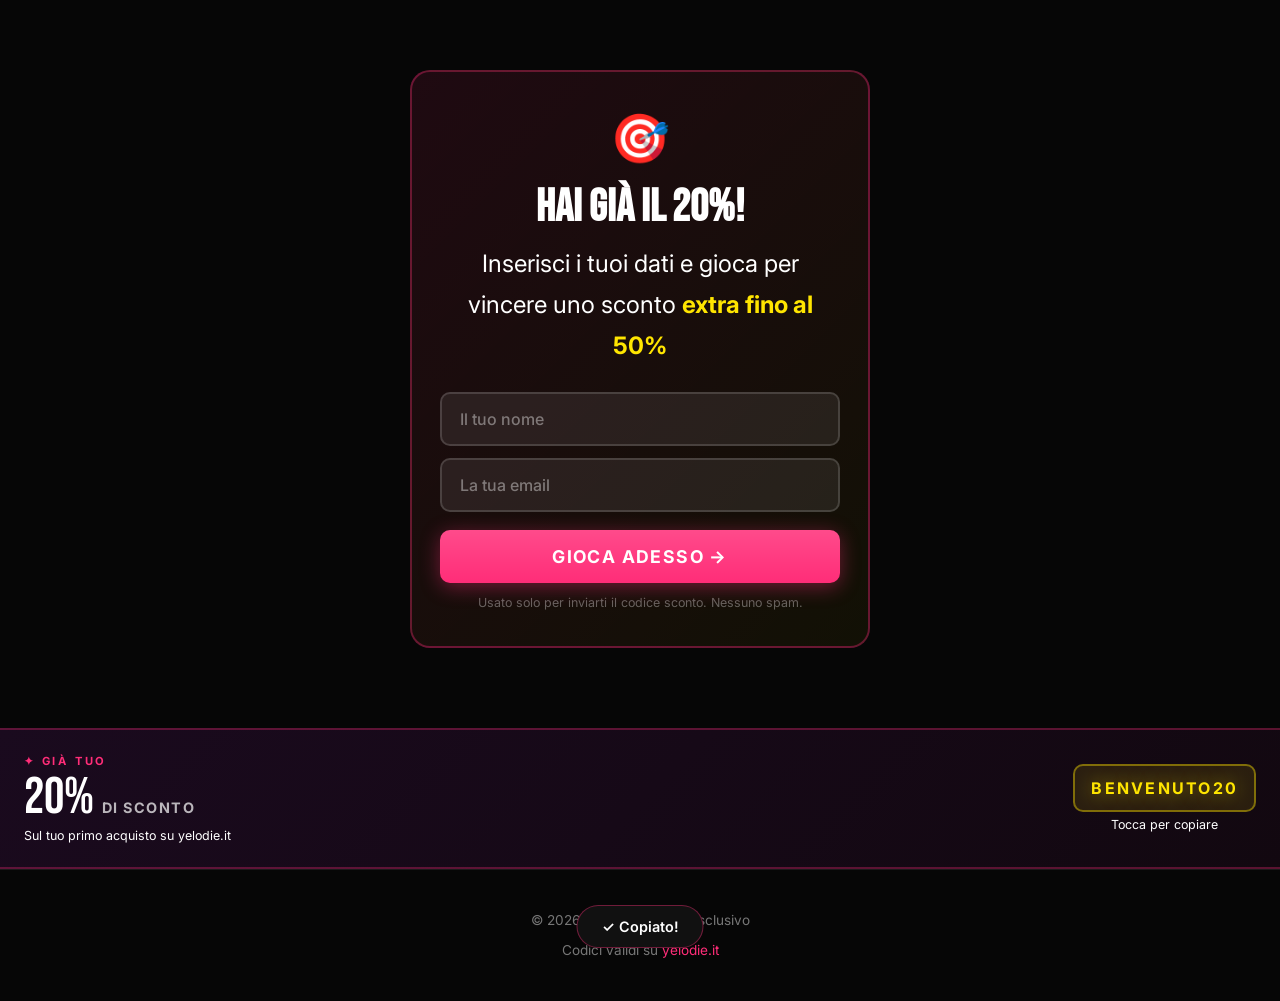
==== commit 866c3afa: "Update index.html" ====
--- a/index.html
+++ b/index.html
@@ -10,7 +10,7 @@
 <body>
 
   <!-- HERO -->
-  <section class="hero">
+  <section class="hero" style="display:none;">>
     <div class="hero-bg"></div>
     <div class="hero-grid"></div>
     <div class="hero-content">
@@ -103,9 +103,9 @@
     <div class="last-prize-box" id="lastPrizeBox" style="display:none;">
       <div class="last-prize-label">🏆 SCONTO EXTRA VINTO</div>
       <div class="last-prize-amount" id="lastPrizeAmount">25%</div>
-      <div class="last-prize-sub">Sommalo al tuo 20% garantito!</div>
+      <div class="last-prize-sub">Tocca il codice per copiarlo!</div>
       <div class="last-prize-code" id="lastPrizeCode" onclick="copyLastCode()">COSMO25FBK</div>
-      <p class="copy-hint">Tocca il codice per copiarlo</p>
+      <p class="copy-hint">usa il codice su yelodie.it</p>
     </div>
   </section>
 
@@ -171,7 +171,7 @@
   { amount:'40%', code:'FIERA40KPM',  desc:'Wow! 40% di sconto extra!',                      emoji:'💎', ballIds:['b40'],              catchZone: 0.015   },
   { amount:'35%', code:'BOLOGNA35ZV', desc:'Ottimo! 35% extra da usare su yelodie.it!',      emoji:'⭐', ballIds:['b35'],              catchZone: 0.1 },
   { amount:'30%', code:'PROF30XNQ',   desc:'Bravo! Hai pescato il 30% di sconto extra!',     emoji:'🎯', ballIds:['b30a','b30b'],      catchZone: 0.3  },
-  { amount:'25%', code:'COSMO25FBK',  desc:'Hai pescato il 25% extra! Sommalo al 20%!',      emoji:'🎉', ballIds:['b25a','b25b','b25c','b25d'], catchZone: 1  },
+  { amount:'25%', code:'COSMO25FBK',  desc:'Hai pescato il 25% !',      emoji:'🎉', ballIds:['b25a','b25b','b25c','b25d'], catchZone: 1  },
 ];
 
 // Posizioni delle palline (left% del centro pallina)
